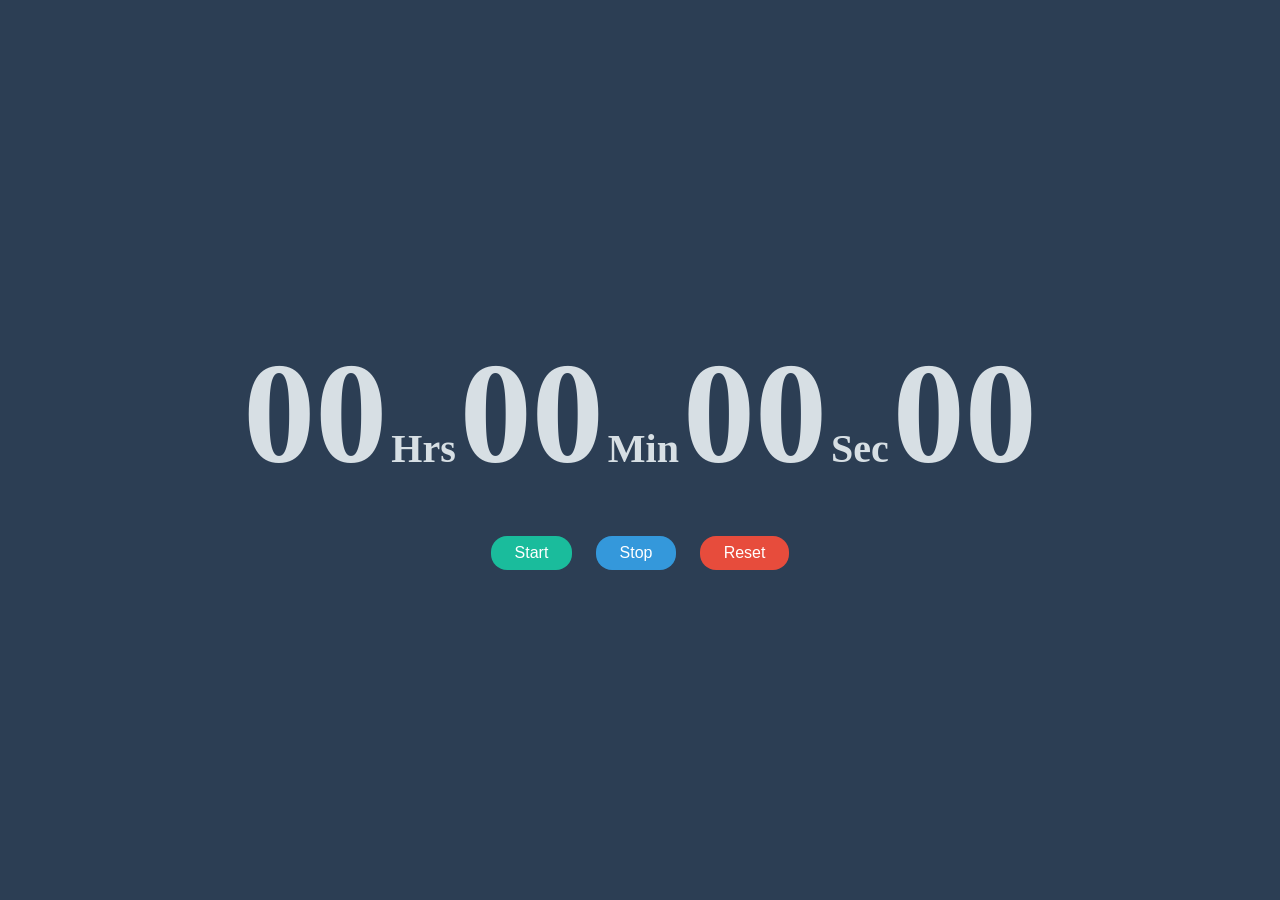
==== stopwatch/index.html @ b3b0c475 "added readme" ====
<!DOCTYPE html>
<html lang="en">
  <head>
    <meta charset="UTF-8" />
    <meta name="viewport" content="width=device-width, initial-scale=1.0" />
    <title>Stopwatch</title>
    <link rel="stylesheet" href="style.css" />
  </head>
  <body>
    <div id="container">
      <div id="time">
        <span class="time" id="hrs">00</span>
        <span class="unit">Hrs</span>
        <span class="time" id="min">00</span>
        <span class="unit">Min</span>
        <span class="time" id="sec">00</span>
        <span class="unit">Sec</span>
        <span class="time" id="ms">00</span>
      </div>
      <div id="buttons">
        <button class="btn" id="start" onclick="start()">Start</button>
        <button class="btn" id="stop" onclick="stop()">Stop</button>
        <button class="btn" id="reset" onclick="reset()">Reset</button>
      </div>
    </div>
    <script src="app.js"></script>
  </body>
</html>
---- stopwatch/style.css ----
* {
  margin: 0;
  padding: 0;
  box-sizing: border-box;
}
body {
  display: flex;
  flex-wrap: nowrap;
  justify-content: center;
  align-items: center;
  height: 100vh;
  background-color: #2c3e54;
  width: auto;
}
.time {
  font-size: 9rem;
  font-weight: bold;
  color: #d7dfe4;
}
.unit {
  font-size: 2.5rem;
  color: #d7dfe4;
  font-weight: bold;
}
#buttons {
  text-align: center;
  margin-top: 2.5rem;
}
.btn {
  padding: 0.5rem 1.5rem;
  margin: 0 0.6rem;
  font-size: 1rem;
  color: white;
  border: none;
  cursor: pointer;
  border-radius: 1rem;
}
#start {
  background-color: #1abc9c;
}
#stop {
  background-color: #3498db;
}
#reset {
  background-color: #e74c3c;
}
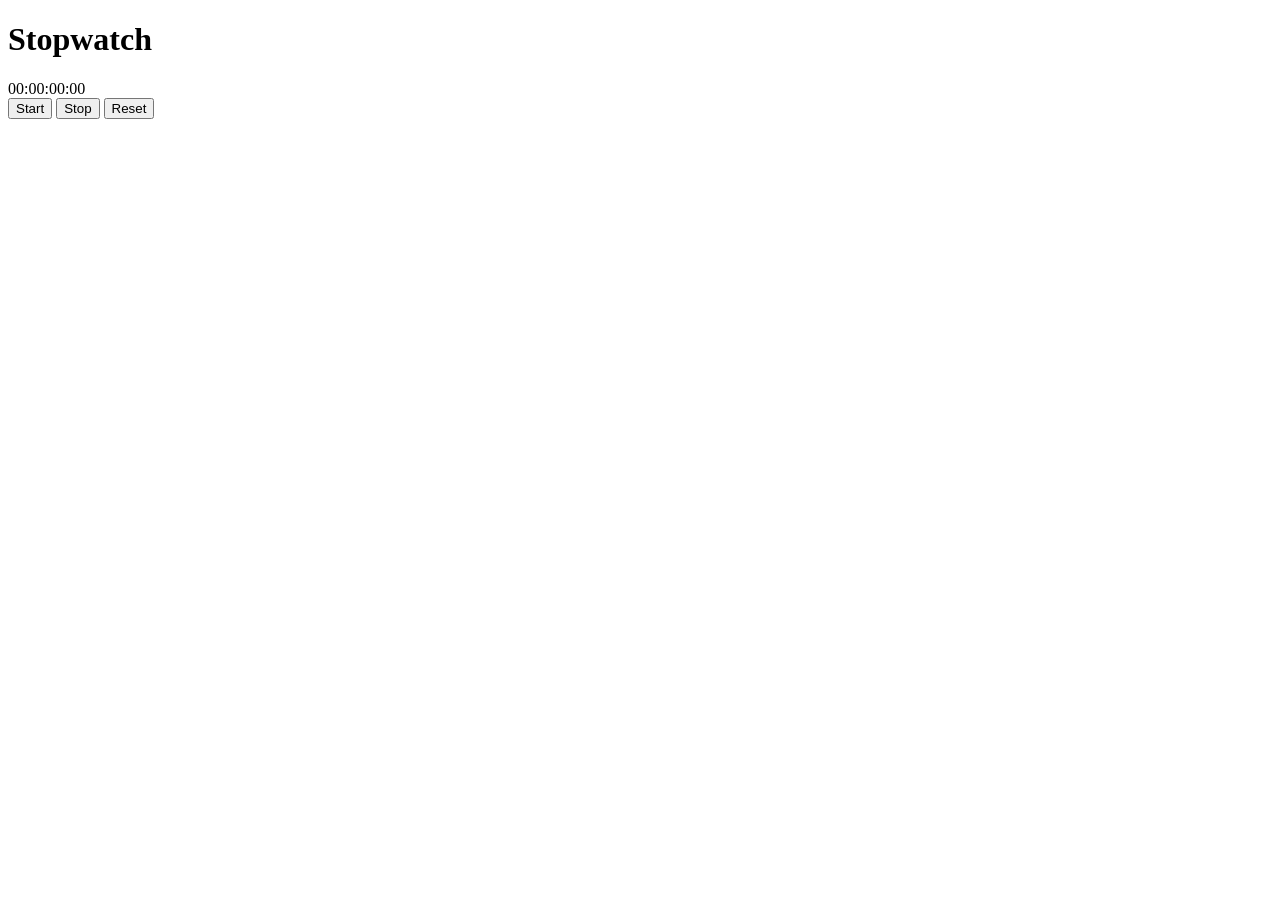
==== commit 75b18ca3: "code updated" ====
--- a/stopwatch/index.html
+++ b/stopwatch/index.html
@@ -3,26 +3,21 @@
   <head>
     <meta charset="UTF-8" />
     <meta name="viewport" content="width=device-width, initial-scale=1.0" />
-    <title>Stopwatch</title>
-    <link rel="stylesheet" href="style.css" />
+    <title>Document</title>
+    <link rel="stylesheet" href="styles.css" />
   </head>
   <body>
+    <h1 id="myH1">Stopwatch</h1>
+
     <div id="container">
-      <div id="time">
-        <span class="time" id="hrs">00</span>
-        <span class="unit">Hrs</span>
-        <span class="time" id="min">00</span>
-        <span class="unit">Min</span>
-        <span class="time" id="sec">00</span>
-        <span class="unit">Sec</span>
-        <span class="time" id="ms">00</span>
-      </div>
-      <div id="buttons">
-        <button class="btn" id="start" onclick="start()">Start</button>
-        <button class="btn" id="stop" onclick="stop()">Stop</button>
-        <button class="btn" id="reset" onclick="reset()">Reset</button>
+      <div id="display">00:00:00:00</div>
+      <div id="controls">
+        <button id="startBtn" onclick="start()">Start</button>
+        <button id="stopBtn" onclick="stop()">Stop</button>
+        <button id="resetBtn" onclick="reset()">Reset</button>
       </div>
     </div>
+
     <script src="app.js"></script>
   </body>
 </html>
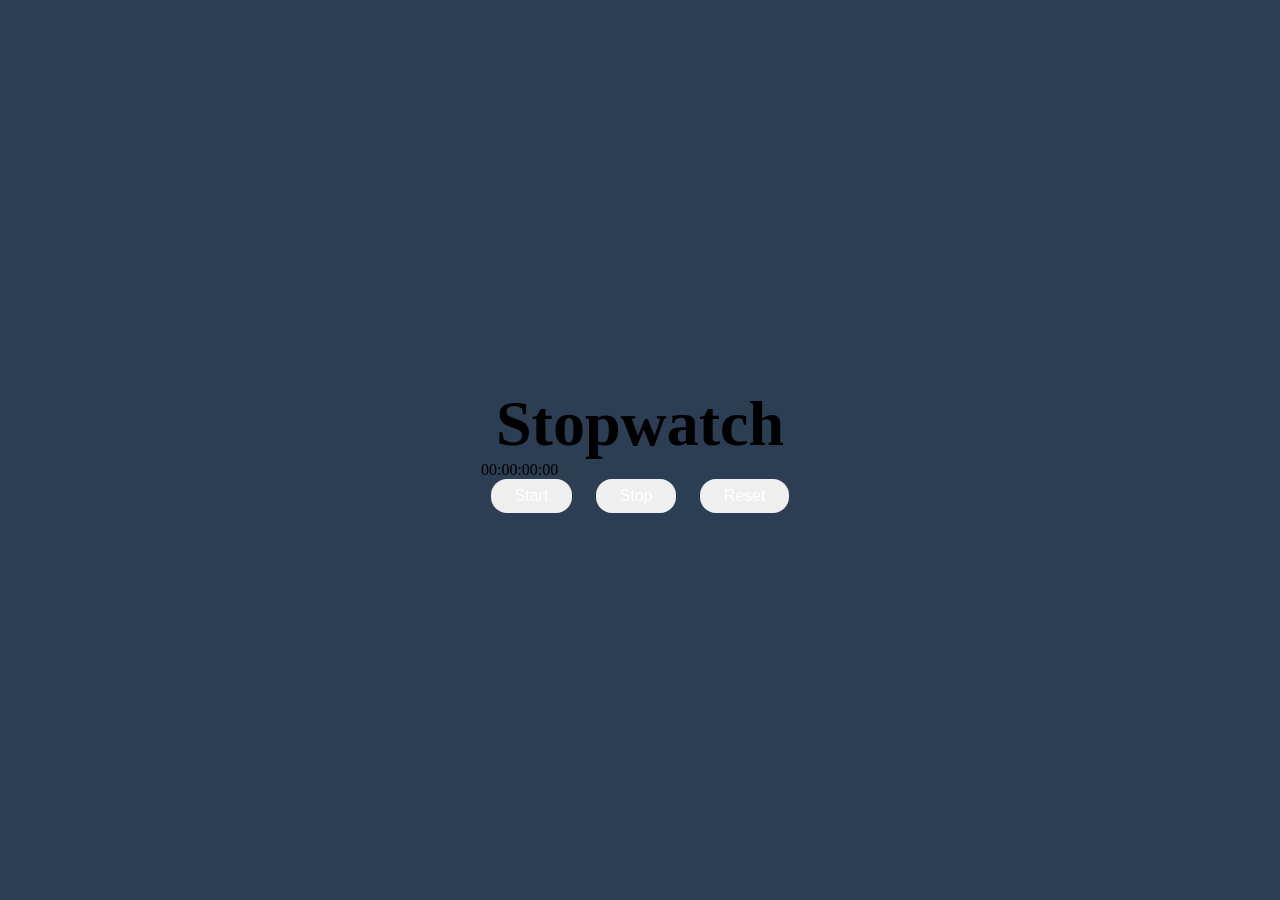
==== commit a9089025: "code updated" ====
--- a/stopwatch/index.html
+++ b/stopwatch/index.html
@@ -4,7 +4,7 @@
     <meta charset="UTF-8" />
     <meta name="viewport" content="width=device-width, initial-scale=1.0" />
     <title>Document</title>
-    <link rel="stylesheet" href="styles.css" />
+    <link rel="stylesheet" href="style.css" />
   </head>
   <body>
     <h1 id="myH1">Stopwatch</h1>
--- a/stopwatch/style.css
+++ b/stopwatch/style.css
@@ -0,0 +1,41 @@
+* {
+  margin: 0;
+  padding: 0;
+  box-sizing: border-box;
+}
+body {
+  display: flex;
+  flex-direction: column;
+  flex-wrap: nowrap;
+  justify-content: center;
+  align-items: center;
+  height: 100vh;
+  background-color: #2c3e54;
+  width: auto;
+}
+#myH1 {
+  font-size: 4rem;
+}
+/* .time {
+  font-size: 9rem;
+  font-weight: bold;
+  color: #d7dfe4;
+} */
+button {
+  padding: 0.5rem 1.5rem;
+  margin: 0 0.6rem;
+  font-size: 1rem;
+  color: white;
+  border: none;
+  cursor: pointer;
+  border-radius: 1rem;
+}
+/* #start {
+  background-color: #1abc9c;
+}
+#stop {
+  background-color: #3498db;
+}
+#reset {
+  background-color: #e74c3c;
+} */
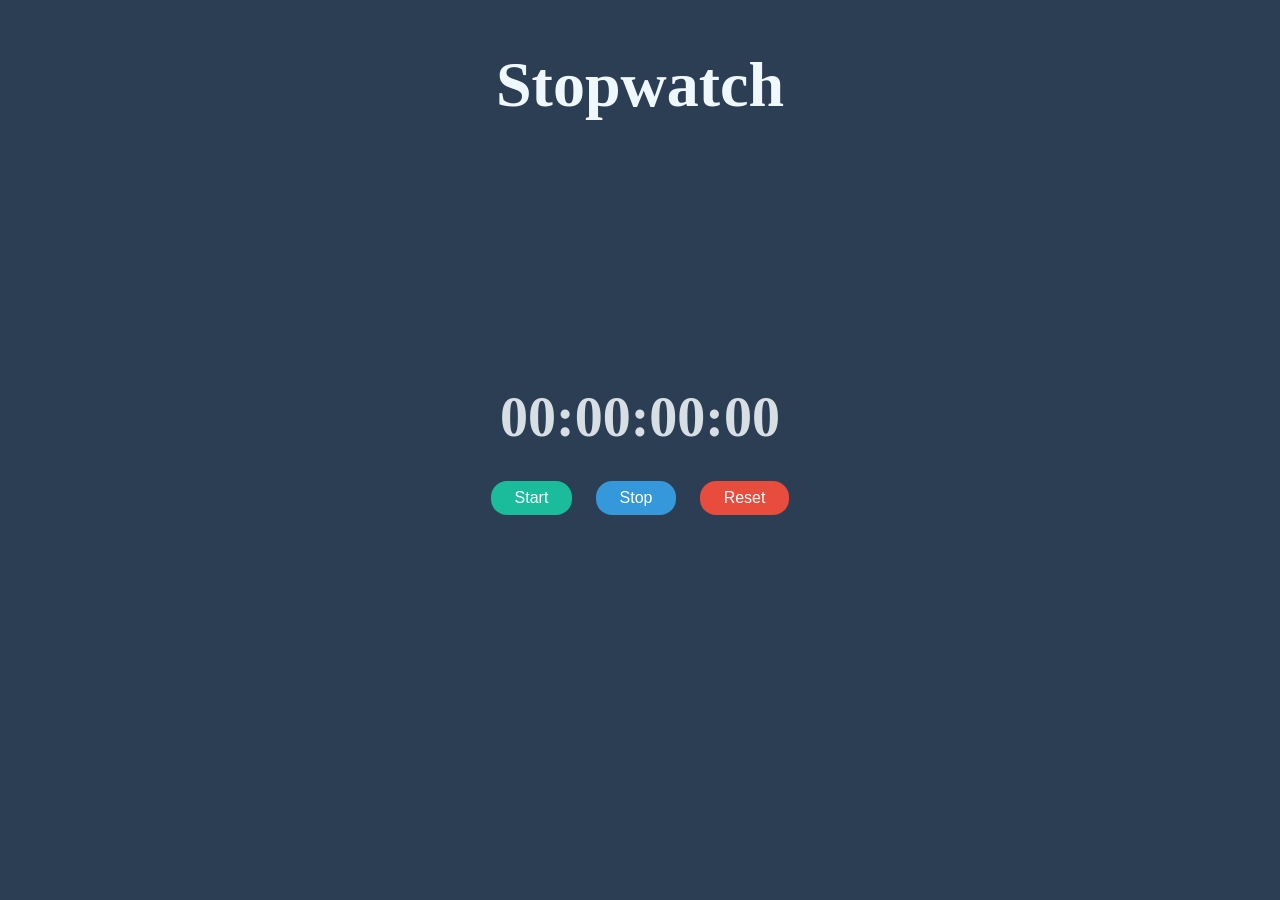
==== commit 339af37a: "code updated" ====
--- a/stopwatch/index.html
+++ b/stopwatch/index.html
@@ -8,16 +8,12 @@
   </head>
   <body>
     <h1 id="myH1">Stopwatch</h1>
-
-    <div id="container">
-      <div id="display">00:00:00:00</div>
-      <div id="controls">
-        <button id="startBtn" onclick="start()">Start</button>
-        <button id="stopBtn" onclick="stop()">Stop</button>
-        <button id="resetBtn" onclick="reset()">Reset</button>
-      </div>
+    <div id="display">00:00:00:00</div>
+    <div id="controls">
+      <button id="startBtn">Start</button>
+      <button id="stopBtn">Stop</button>
+      <button id="resetBtn">Reset</button>
     </div>
-
     <script src="app.js"></script>
   </body>
 </html>
--- a/stopwatch/style.css
+++ b/stopwatch/style.css
@@ -14,13 +14,17 @@
   width: auto;
 }
 #myH1 {
+  position: fixed;
+  top: 3rem;
   font-size: 4rem;
+  color: aliceblue;
 }
-/* .time {
-  font-size: 9rem;
+#display {
+  font-size: 3.5rem;
   font-weight: bold;
   color: #d7dfe4;
-} */
+  margin-bottom: 2rem;
+}
 button {
   padding: 0.5rem 1.5rem;
   margin: 0 0.6rem;
@@ -30,12 +34,12 @@
   cursor: pointer;
   border-radius: 1rem;
 }
-/* #start {
+#startBtn {
   background-color: #1abc9c;
 }
-#stop {
+#stopBtn {
   background-color: #3498db;
 }
-#reset {
+#resetBtn {
   background-color: #e74c3c;
-} */
+}
